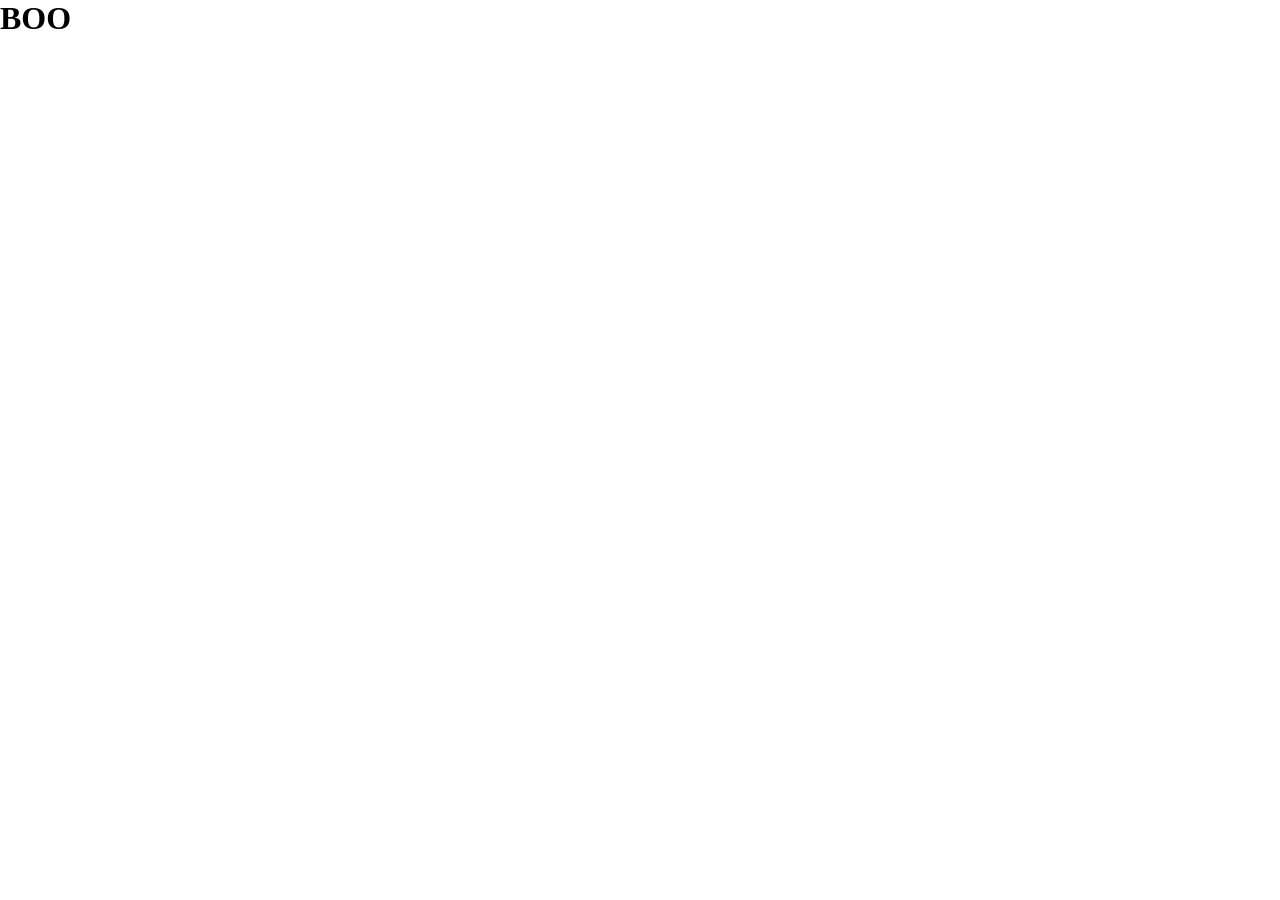
==== about-me.html @ eca3de55 "added initial About Me page" ====
<html lang="en">
    <head>
        <meta name="viewport" content="width=device-width, initial-scale=1.0">
        <title>About Me</title>
        <link rel="stylesheet" href="css/style.css">
    </head>
    <body>
        <h1>BOO</h1>
    </body>
</html>
---- css/style.css ----
html, 
body {
    margin: 0;
    padding: 0;
}
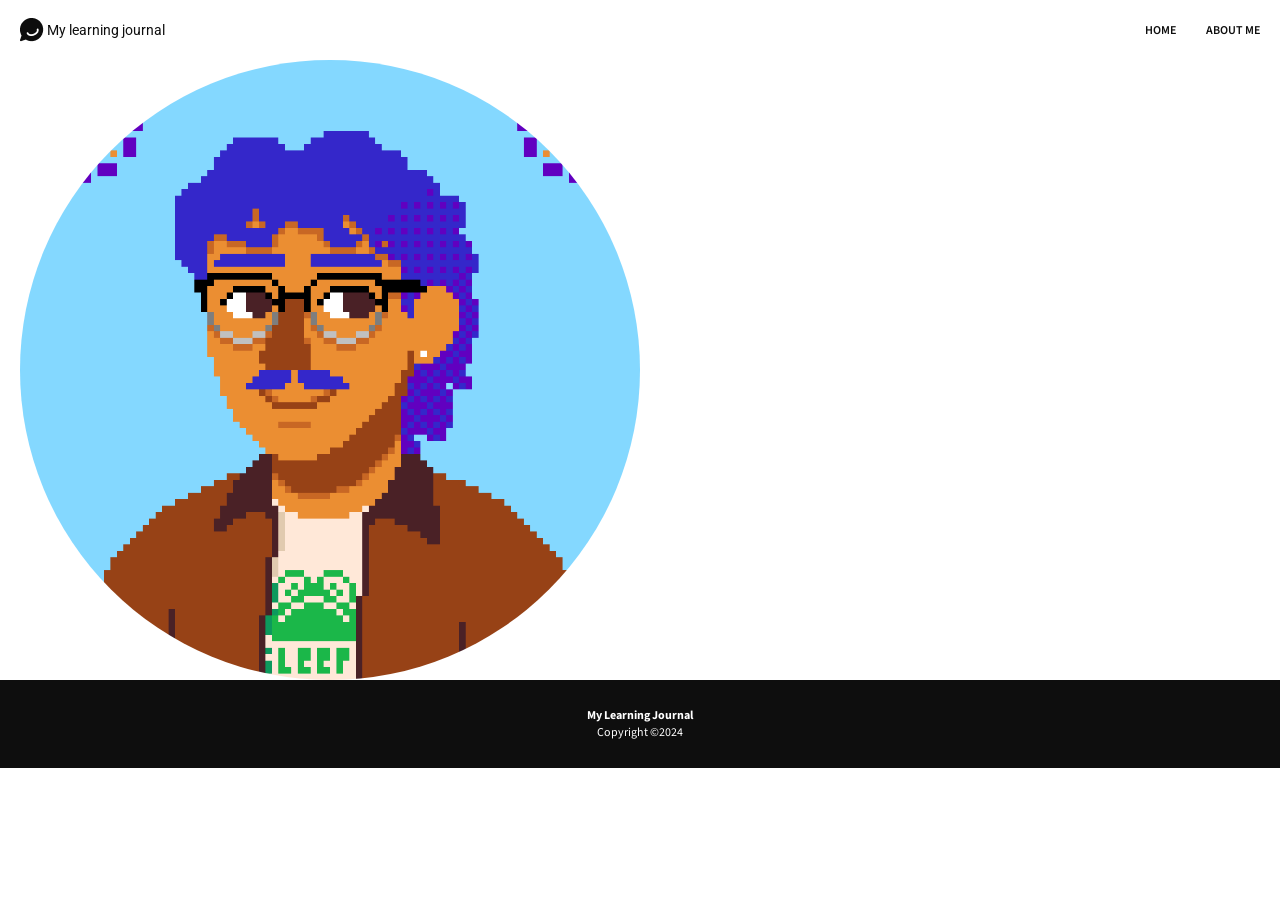
==== commit 5275ead3: "added header and footer, and self image" ====
--- a/about-me.html
+++ b/about-me.html
@@ -3,8 +3,32 @@
         <meta name="viewport" content="width=device-width, initial-scale=1.0">
         <title>About Me</title>
         <link rel="stylesheet" href="css/style.css">
+        <link rel="stylesheet" href="css/about-me.css">
+        <link rel="preconnect" href="https://fonts.googleapis.com">
+        <link rel="preconnect" href="https://fonts.gstatic.com" crossorigin>
+        <link href="https://fonts.googleapis.com/css2?family=Roboto:wght@700&family=Source+Sans+3:ital,wght@0,200..900;1,200..900&display=swap" rel="stylesheet">
     </head>
     <body>
-        <h1>BOO</h1>
+        <header class="container">
+            <a class="logo" href="index.html">
+                <img class="logo-img" src="images/logo.png">
+                My learning journal
+            </a>
+            <nav>
+                <ul>
+                    <li><a href="index.html">Home</a></li>
+                    <li><a href="about-me.html">About Me</a></li>
+                </ul>
+            </nav>
+        </header>
+        <main class="container">
+
+            <img class="self-img" src="images/IMG_0871.PNG">
+            <h1></h1>
+        </main>
+        <footer class="footer">
+            <p class="bold">My Learning Journal</p>
+            <p>Copyright ©2024</p>
+        </footer>
     </body>
 </html>
--- a/css/style.css
+++ b/css/style.css
@@ -1,5 +1,140 @@
+* { 
+    margin: 0; 
+    padding: 0; 
+    box-sizing: border-box; 
+}
+
 html, 
 body {
+    font-family: "Source Sans 3", sans-serif;
+    color: #0E0E0E;
+}
+
+.container {
+    padding-left: 1.25em;
+    padding-right: 1.25em;
+}
+
+/* HEADER **************************************** */
+
+header {
+    position: sticky;
+    top: 0;
+    display: flex;
+    justify-content: space-between;
+    background: #fff;
+    padding-top: 1.125em;
+    padding-bottom: 1.125em;
+}
+
+.logo {
+    display: flex;
+    align-items: center;
+    gap: 3px;
+    font: 0.847rem "Roboto", sans-serif;
+    text-decoration: none;
+}
+
+a {
+    color: inherit;
+}
+
+.logo-img {
+    width: 1.5rem;
+}
+
+nav ul {
+    display: flex;
     margin: 0;
-    padding: 0;
+    gap: 30px;
+    list-style: none;
+}
+
+nav a {
+    font-size: 0.75rem;
+    font-weight: 600;
+    text-decoration: none;
+    text-transform: uppercase;
+}
+
+
+/* MAIN *************************************************** */
+
+.blog-listing {
+    display: flex;
+    flex-direction: column;
+    gap: 2.5em;
+    padding-top: 2.125em;
+    padding-bottom: 2.625em;
+}
+
+.blog {
+    display: flex;
+    flex-direction: column;
+    gap: 8px;
+}
+
+.blog__date {
+    order: -1;
+    font-size: 0.875rem;
+    text-transform: uppercase;
+}
+
+.blog__img {
+    order: -2;
+    width: 100%;
+}
+
+.blog--hero {
+    justify-content: end;
+    height: 18.75em;
+    background: center/cover url("/images/blog-img-hero.png");
+    padding-bottom: 1.5em;
+    color: #fff;
+}
+
+.blog--hero__title {
+    font-size: 2rem;
+}
+
+.blog--hero__date {
+    font-size: 0.75rem;
+}
+
+.blog--hero__preview {
+    font-size: 1rem;
+}
+
+
+/* FOOTER **************************************** */
+
+.footer {
+    display: flex;
+    flex-direction: column;
+    align-items: center;
+    padding: 2.25em 0;
+    background: #0E0E0E;
+    font-size: 0.75rem;
+    color: #fff;
+}
+
+
+/* UTILITY CLASSES ***********************************/
+
+.sr-only {
+    border: 0 !important;
+    clip: rect(1px, 1px, 1px, 1px) !important; 
+    -webkit-clip-path: inset(50%) !important;
+        clip-path: inset(50%) !important; 
+    height: 1px !important;
+    margin: -1px !important;
+    overflow: hidden !important;
+    padding: 0 !important;
+    position: absolute !important;
+    width: 1px !important;
+    white-space: nowrap !important;            
+}
+
+.bold {
+    font-weight: bold;
 }
--- a/css/about-me.css
+++ b/css/about-me.css
@@ -0,0 +1,4 @@
+.self-img {
+    border-radius: 50%;
+    width: 50%;
+}
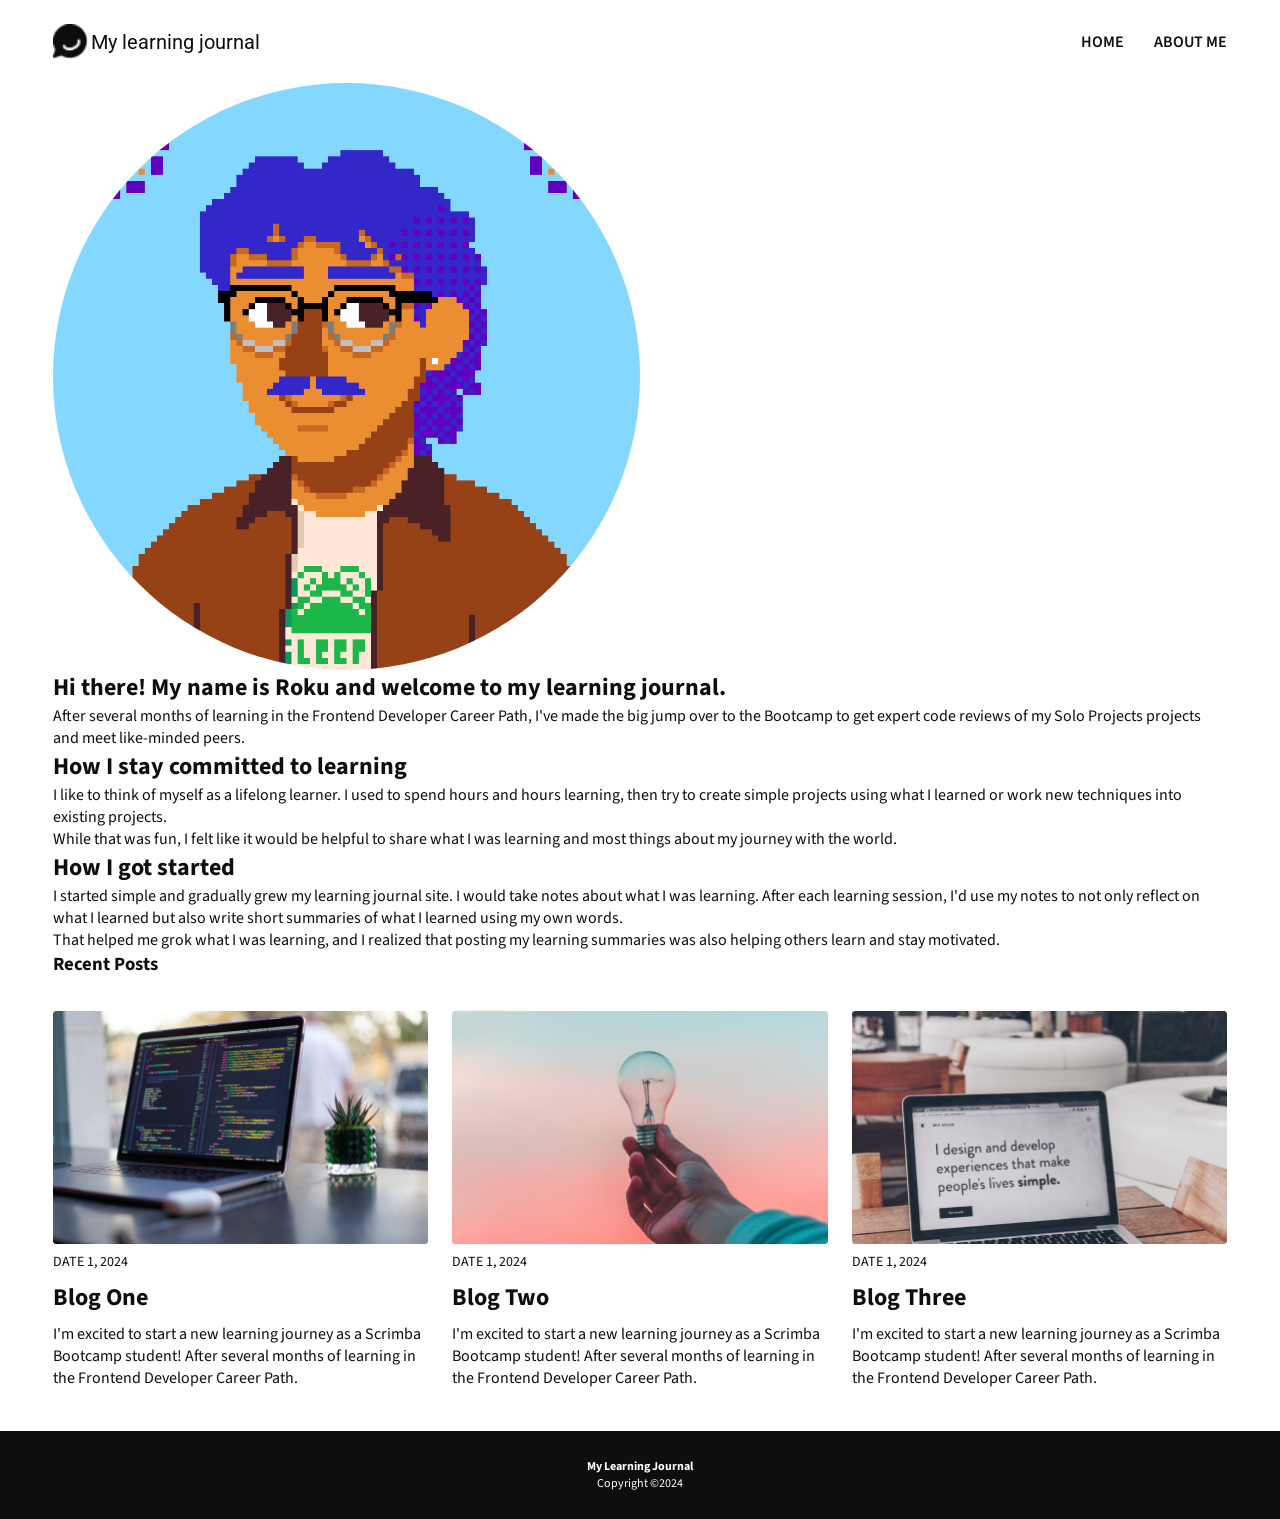
==== commit 80dcaf52: "updated filler text/media" ====
--- a/about-me.html
+++ b/about-me.html
@@ -3,6 +3,7 @@
         <meta name="viewport" content="width=device-width, initial-scale=1.0">
         <title>About Me</title>
         <link rel="stylesheet" href="css/style.css">
+        <link rel="stylesheet" href="css/article-page.css">
         <link rel="stylesheet" href="css/about-me.css">
         <link rel="preconnect" href="https://fonts.googleapis.com">
         <link rel="preconnect" href="https://fonts.gstatic.com" crossorigin>
@@ -22,9 +23,40 @@
             </nav>
         </header>
         <main class="container">
-
-            <img class="self-img" src="images/IMG_0871.PNG">
-            <h1></h1>
+            <article>
+                <img class="self-img" src="images/IMG_0871.PNG">
+                <h1>Hi there! My name is Roku and welcome to my learning journal.</h1>
+                <p>After several months of learning in the Frontend Developer Career Path, I've made the big jump over to the Bootcamp to get expert code reviews of my Solo Projects projects and meet like-minded peers.</p>
+                <h2>How I stay committed to learning</h2>
+                <p>I like to think of myself as a lifelong learner. I used to spend hours and hours learning, then try to create simple projects using what I learned or work new techniques into existing projects.</p>
+                <p>While that was fun, I felt like it would be helpful to share what I was learning and most things about my journey with the world.</p>
+                <h2>How I got started</h2>
+                <p>I started simple and gradually grew my learning journal site. I would take notes about what I was learning. After each learning session, I'd use my notes to not only reflect on what I learned but also write short summaries of what I learned using my own words.</p>
+                <p>That helped me grok what I was learning, and I realized that posting my learning summaries was also helping others learn and stay motivated.</p>
+            </article>
+            <section>
+                <h3>Recent Posts</h3>
+                <div class="blog-listing">
+                    <div class="blog">
+                        <h2 class="blog__title">Blog One</h2>
+                        <p class="blog__date">Date 1, 2024</p>
+                        <img class="blog__img" src="images/blog-img-cactus.png">
+                        <p class="blog__preview">I'm excited to start a new learning journey as a Scrimba Bootcamp student! After several months of learning in the Frontend Developer Career Path.</p>
+                    </div>
+                    <div class="blog">
+                        <h2 class="blog__title">Blog Two</h2>
+                        <p class="blog__date">Date 1, 2024</p>
+                        <img class="blog__img" src="images/blog-img-lightbulb.png">
+                        <p class="blog__preview">I'm excited to start a new learning journey as a Scrimba Bootcamp student! After several months of learning in the Frontend Developer Career Path.</p>
+                    </div>
+                    <div class="blog">
+                        <h2 class="blog__title">Blog Three</h2>
+                        <p class="blog__date">Date 1, 2024</p>
+                        <img class="blog__img" src="images/blog-img-simple.png">
+                        <p class="blog__preview">I'm excited to start a new learning journey as a Scrimba Bootcamp student! After several months of learning in the Frontend Developer Career Path.</p>
+                    </div>
+                </div>
+            </section>
         </main>
         <footer class="footer">
             <p class="bold">My Learning Journal</p>
--- a/css/style.css
+++ b/css/style.css
@@ -22,6 +22,8 @@
     top: 0;
     display: flex;
     justify-content: space-between;
+    align-items: center;
+    gap: 10px;
     background: #fff;
     padding-top: 1.125em;
     padding-bottom: 1.125em;
@@ -31,16 +33,17 @@
     display: flex;
     align-items: center;
     gap: 3px;
-    font: 0.847rem "Roboto", sans-serif;
+    font: 0.85rem "Roboto", sans-serif;
     text-decoration: none;
 }
 
 a {
     color: inherit;
+    text-decoration: none;
 }
 
 .logo-img {
-    width: 1.5rem;
+    width: 1.76em;
 }
 
 nav ul {
@@ -53,20 +56,11 @@
 nav a {
     font-size: 0.75rem;
     font-weight: 600;
-    text-decoration: none;
     text-transform: uppercase;
 }
 
 
-/* MAIN *************************************************** */
-
-.blog-listing {
-    display: flex;
-    flex-direction: column;
-    gap: 2.5em;
-    padding-top: 2.125em;
-    padding-bottom: 2.625em;
-}
+/* MAIN ************************************************ */
 
 .blog {
     display: flex;
@@ -87,14 +81,18 @@
 
 .blog--hero {
     justify-content: end;
-    height: 18.75em;
-    background: center/cover url("/images/blog-img-hero.png");
+    min-height: 300px;
+    height: 40vw;
+    max-height: 488px;
+    background: top/cover url("/images/blog-img-hero.png");
+    padding-top: 1.5em;
     padding-bottom: 1.5em;
     color: #fff;
 }
 
 .blog--hero__title {
     font-size: 2rem;
+    line-height: 1.1;
 }
 
 .blog--hero__date {
@@ -102,7 +100,16 @@
 }
 
 .blog--hero__preview {
+    max-width: 614px;
     font-size: 1rem;
+}
+
+.blog-listing {
+    display: grid;
+    gap: 40px 24px;
+    grid-template-columns: repeat(auto-fit, minmax(210px, 1fr));
+    padding-top: 2.125em;
+    padding-bottom: 2.625em;
 }
 
 
@@ -137,4 +144,84 @@
 
 .bold {
     font-weight: bold;
+}
+
+
+/* NARROW  SCREEN **************************************/
+@media (max-width: 350px) {
+    .container {
+        padding-left: 1em;
+        padding-right: 1em;
+    }
+
+    .logo-name,
+    .blog--hero__preview,
+    .blog__preview {
+        display: none;
+    }
+
+    nav ul {
+        gap: 15px;
+    }
+
+    .blog--hero {
+        min-height: 250px;
+    }
+
+    .blog--hero__title {
+        font-size: 1.5rem;
+        line-height: 1.35;
+    }
+
+    .blog-listing {
+        grid-template-columns: auto;
+        gap: 24px;
+    }
+
+    .blog {
+        gap: 8px;
+    }
+
+    .blog__title {
+        font-size: 1.2rem;
+        line-height: 0.5;
+    }
+}
+
+
+/* WIDE SCREEN ********************************************/
+@media (min-width: 1024px) {
+    .container {
+        padding-left: 3.3125em;
+        padding-right: 3.3125em;
+    }
+
+    /* HEADER **************************/
+
+    header {
+        padding-top: 1.5em;
+        padding-bottom: 1.5em;
+    }
+
+    .logo {
+        font-size: 1.25rem;
+    }
+
+    nav a {
+        font-size: 1rem;
+    }
+
+    /* MAIN **************************/
+
+    .blog--hero {
+        padding-bottom: 3.75em;
+    }
+
+    .blog--hero__title {
+        font-size: 2.5rem;
+    }
+
+    .blog--hero__date {
+        font-size: 1rem;
+    }
 }
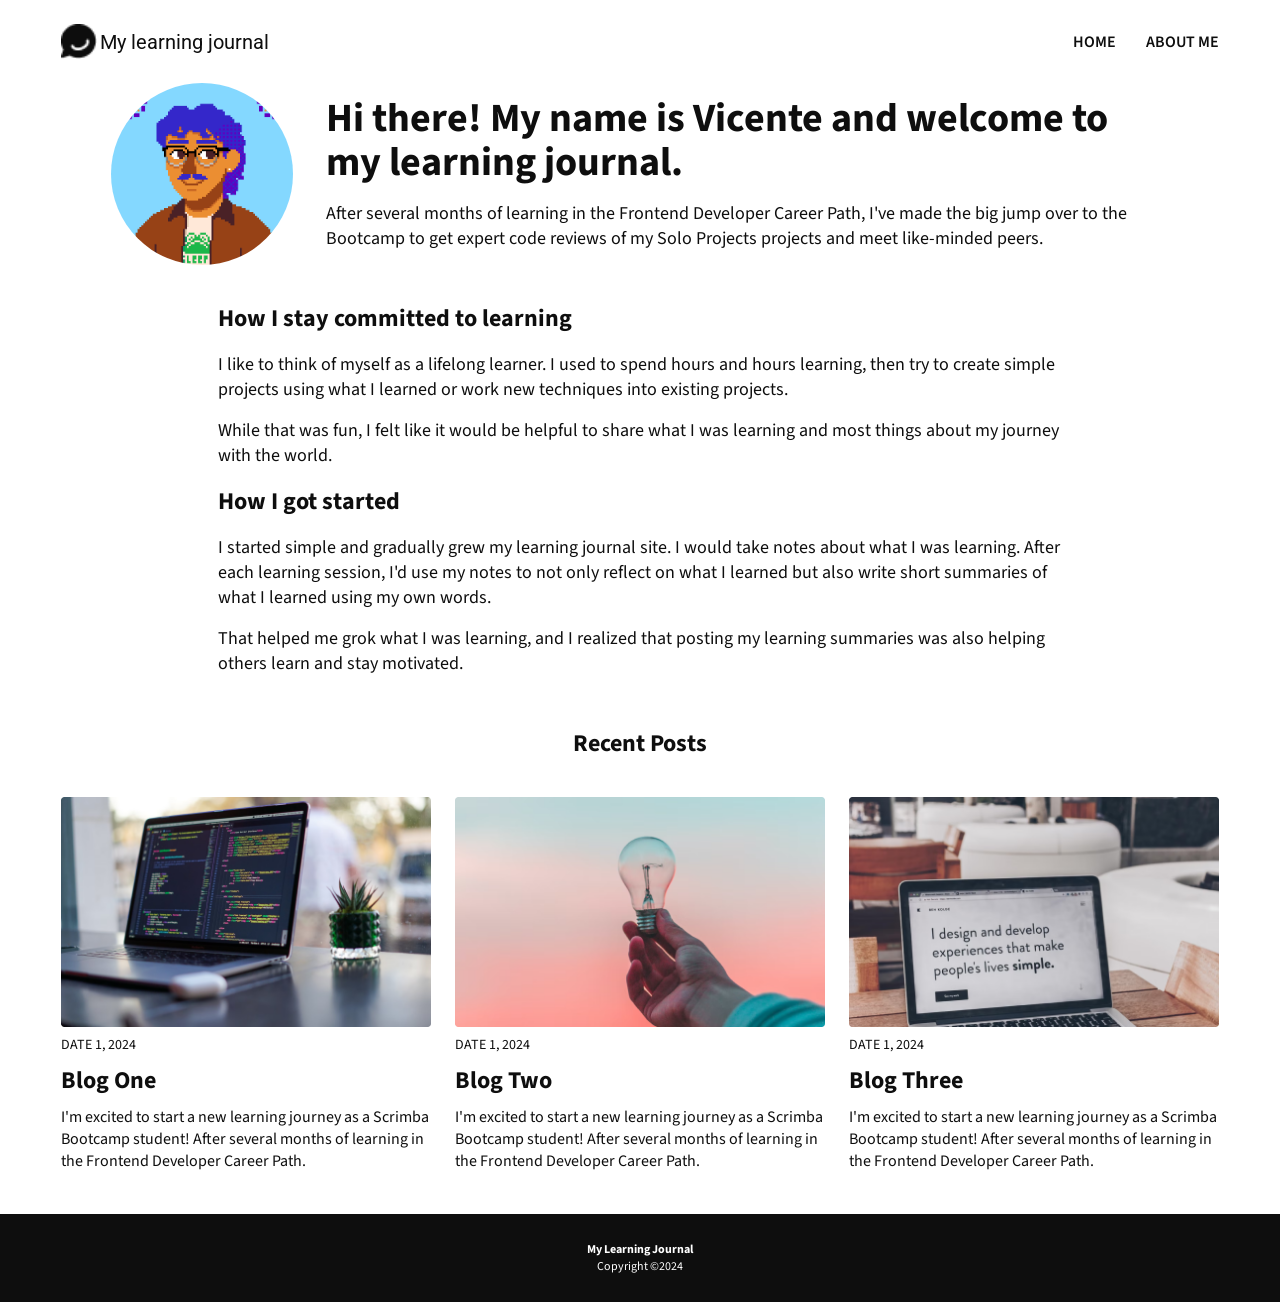
==== commit 15b92519: "completed styling and filler content for About Me page and Hero Blog page" ====
--- a/about-me.html
+++ b/about-me.html
@@ -13,7 +13,7 @@
         <header class="container">
             <a class="logo" href="index.html">
                 <img class="logo-img" src="images/logo.png">
-                My learning journal
+                <p class="logo-name">My learning journal</p>
             </a>
             <nav>
                 <ul>
@@ -23,37 +23,43 @@
             </nav>
         </header>
         <main class="container">
-            <article>
-                <img class="self-img" src="images/IMG_0871.PNG">
-                <h1>Hi there! My name is Roku and welcome to my learning journal.</h1>
-                <p>After several months of learning in the Frontend Developer Career Path, I've made the big jump over to the Bootcamp to get expert code reviews of my Solo Projects projects and meet like-minded peers.</p>
-                <h2>How I stay committed to learning</h2>
-                <p>I like to think of myself as a lifelong learner. I used to spend hours and hours learning, then try to create simple projects using what I learned or work new techniques into existing projects.</p>
-                <p>While that was fun, I felt like it would be helpful to share what I was learning and most things about my journey with the world.</p>
-                <h2>How I got started</h2>
-                <p>I started simple and gradually grew my learning journal site. I would take notes about what I was learning. After each learning session, I'd use my notes to not only reflect on what I learned but also write short summaries of what I learned using my own words.</p>
-                <p>That helped me grok what I was learning, and I realized that posting my learning summaries was also helping others learn and stay motivated.</p>
+            <article class="blog-article">
+                <div class="about-intro">
+                    <img class="self-img" src="images/IMG_0871.PNG">
+                    <div class="article-text">
+                        <h1 class="blog__title--big">Hi there! My name is Vicente and welcome to my learning journal.</h1>
+                        <p class="blog__paragraph">After several months of learning in the Frontend Developer Career Path, I've made the big jump over to the Bootcamp to get expert code reviews of my Solo Projects projects and meet like-minded peers.</p>
+                    </div>
+                </div>
+                <div class="article-text">
+                    <h2 class="blog__subtitle">How I stay committed to learning</h2>
+                    <p class="blog__paragraph">I like to think of myself as a lifelong learner. I used to spend hours and hours learning, then try to create simple projects using what I learned or work new techniques into existing projects.</p>
+                    <p class="blog__paragraph">While that was fun, I felt like it would be helpful to share what I was learning and most things about my journey with the world.</p>
+                    <h2 class="blog__subtitle">How I got started</h2>
+                    <p class="blog__paragraph">I started simple and gradually grew my learning journal site. I would take notes about what I was learning. After each learning session, I'd use my notes to not only reflect on what I learned but also write short summaries of what I learned using my own words.</p>
+                    <p class="blog__paragraph">That helped me grok what I was learning, and I realized that posting my learning summaries was also helping others learn and stay motivated.</p>
+                </div>
             </article>
             <section>
-                <h3>Recent Posts</h3>
+                <h3 class="blog-listing__header">Recent Posts</h3>
                 <div class="blog-listing">
                     <div class="blog">
                         <h2 class="blog__title">Blog One</h2>
                         <p class="blog__date">Date 1, 2024</p>
                         <img class="blog__img" src="images/blog-img-cactus.png">
-                        <p class="blog__preview">I'm excited to start a new learning journey as a Scrimba Bootcamp student! After several months of learning in the Frontend Developer Career Path.</p>
+                        <p class="blog__intro">I'm excited to start a new learning journey as a Scrimba Bootcamp student! After several months of learning in the Frontend Developer Career Path.</p>
                     </div>
                     <div class="blog">
                         <h2 class="blog__title">Blog Two</h2>
                         <p class="blog__date">Date 1, 2024</p>
                         <img class="blog__img" src="images/blog-img-lightbulb.png">
-                        <p class="blog__preview">I'm excited to start a new learning journey as a Scrimba Bootcamp student! After several months of learning in the Frontend Developer Career Path.</p>
+                        <p class="blog__intro">I'm excited to start a new learning journey as a Scrimba Bootcamp student! After several months of learning in the Frontend Developer Career Path.</p>
                     </div>
                     <div class="blog">
                         <h2 class="blog__title">Blog Three</h2>
                         <p class="blog__date">Date 1, 2024</p>
                         <img class="blog__img" src="images/blog-img-simple.png">
-                        <p class="blog__preview">I'm excited to start a new learning journey as a Scrimba Bootcamp student! After several months of learning in the Frontend Developer Career Path.</p>
+                        <p class="blog__intro">I'm excited to start a new learning journey as a Scrimba Bootcamp student! After several months of learning in the Frontend Developer Career Path.</p>
                     </div>
                 </div>
             </section>
--- a/css/style.css
+++ b/css/style.css
@@ -11,8 +11,8 @@
 }
 
 .container {
-    padding-left: 1.25em;
-    padding-right: 1.25em;
+    padding-left: 4.8vw;
+    padding-right: 4.8vw;
 }
 
 /* HEADER **************************************** */
@@ -68,6 +68,10 @@
     gap: 8px;
 }
 
+.blog__title {
+    font-size: 1.5em;
+}
+
 .blog__date {
     order: -1;
     font-size: 0.875rem;
@@ -76,11 +80,14 @@
 
 .blog__img {
     order: -2;
+    border-radius: 3px;
     width: 100%;
+    object-fit: cover;
 }
 
 .blog--hero {
     justify-content: end;
+    margin-bottom: 2.125em;
     min-height: 300px;
     height: 40vw;
     max-height: 488px;
@@ -90,16 +97,16 @@
     color: #fff;
 }
 
-.blog--hero__title {
+.blog__title--big {
     font-size: 2rem;
     line-height: 1.1;
 }
 
-.blog--hero__date {
+.blog__date--big {
     font-size: 0.75rem;
 }
 
-.blog--hero__preview {
+.blog__intro--big {
     max-width: 614px;
     font-size: 1rem;
 }
@@ -108,7 +115,6 @@
     display: grid;
     gap: 40px 24px;
     grid-template-columns: repeat(auto-fit, minmax(210px, 1fr));
-    padding-top: 2.125em;
     padding-bottom: 2.625em;
 }
 
@@ -123,6 +129,82 @@
     background: #0E0E0E;
     font-size: 0.75rem;
     color: #fff;
+}
+
+
+/* NARROW  SCREEN **************************************/
+@media (max-width: 350px) {
+    .container {
+        padding-left: 0.8em;
+        padding-right: 0.8em;
+    }
+
+    .logo-name,
+    .blog__intro--big,
+    .blog__intro {
+        display: none;
+    }
+
+    nav ul {
+        gap: 15px;
+    }
+
+    .blog--hero {
+        min-height: 250px;
+    }
+
+    .blog__title--big {
+        font-size: 1.5rem;
+        line-height: 1.35;
+    }
+
+    .blog-listing {
+        grid-template-columns: auto;
+        gap: 24px;
+    }
+
+    .blog {
+        gap: 8px;
+    }
+
+    .blog__title {
+        font-size: 1.2rem;
+        line-height: 0.5;
+    }
+}
+
+
+/* WIDE SCREEN ********************************************/
+@media (min-width: 1024px) {
+
+    /* HEADER **************************/
+
+    header {
+        padding-top: 1.5em;
+        padding-bottom: 1.5em;
+    }
+
+    .logo {
+        font-size: 1.25rem;
+    }
+
+    nav a {
+        font-size: 1rem;
+    }
+
+    /* MAIN **************************/
+
+    .blog--hero {
+        padding-bottom: 3.75em;
+    }
+
+    .blog__title--big {
+        font-size: 2.5rem;
+    }
+
+    .blog__date--big {
+        font-size: 1rem;
+    }
 }
 
 
@@ -144,84 +226,4 @@
 
 .bold {
     font-weight: bold;
-}
-
-
-/* NARROW  SCREEN **************************************/
-@media (max-width: 350px) {
-    .container {
-        padding-left: 1em;
-        padding-right: 1em;
-    }
-
-    .logo-name,
-    .blog--hero__preview,
-    .blog__preview {
-        display: none;
-    }
-
-    nav ul {
-        gap: 15px;
-    }
-
-    .blog--hero {
-        min-height: 250px;
-    }
-
-    .blog--hero__title {
-        font-size: 1.5rem;
-        line-height: 1.35;
-    }
-
-    .blog-listing {
-        grid-template-columns: auto;
-        gap: 24px;
-    }
-
-    .blog {
-        gap: 8px;
-    }
-
-    .blog__title {
-        font-size: 1.2rem;
-        line-height: 0.5;
-    }
-}
-
-
-/* WIDE SCREEN ********************************************/
-@media (min-width: 1024px) {
-    .container {
-        padding-left: 3.3125em;
-        padding-right: 3.3125em;
-    }
-
-    /* HEADER **************************/
-
-    header {
-        padding-top: 1.5em;
-        padding-bottom: 1.5em;
-    }
-
-    .logo {
-        font-size: 1.25rem;
-    }
-
-    nav a {
-        font-size: 1rem;
-    }
-
-    /* MAIN **************************/
-
-    .blog--hero {
-        padding-bottom: 3.75em;
-    }
-
-    .blog--hero__title {
-        font-size: 2.5rem;
-    }
-
-    .blog--hero__date {
-        font-size: 1rem;
-    }
 }
--- a/css/article-page.css
+++ b/css/article-page.css
@@ -0,0 +1,38 @@
+.blog-article {
+    display: flex;
+    flex-direction: column;
+    gap: 2.25em;
+    margin-bottom: 3.125em;
+}
+
+.article-text {
+    display: flex;
+    flex-direction: column;
+    gap: 1em;
+    margin: 0 auto;
+    max-width: 844px;
+}
+
+.blog__img--big {
+    order: initial;
+    height: 50vw;
+}
+
+.blog__subtitle, .blog-listing__header {
+    font-size: 1rem;
+}
+
+.blog-listing__header {
+    margin-bottom: 1.5em;
+    text-align: center;
+}
+
+@media (min-width: 1024px) {
+    .blog__subtitle, .blog-listing__header {
+        font-size: 1.5rem;
+    }
+
+    .blog__paragraph {
+        font-size: 1.125rem;
+    }
+}
--- a/css/about-me.css
+++ b/css/about-me.css
@@ -1,4 +1,22 @@
+.about-intro {
+    display: flex;
+    align-items: center;
+    justify-content: center;
+    gap: 27px 33px;
+}
+
+.about-intro .article-text {
+    margin: 0;
+}
+
 .self-img {
     border-radius: 50%;
     width: 50%;
+    max-width: 182px;
+}
+
+@media (max-width: 768px) {
+    .about-intro {
+        flex-direction: column;
+    }
 }
